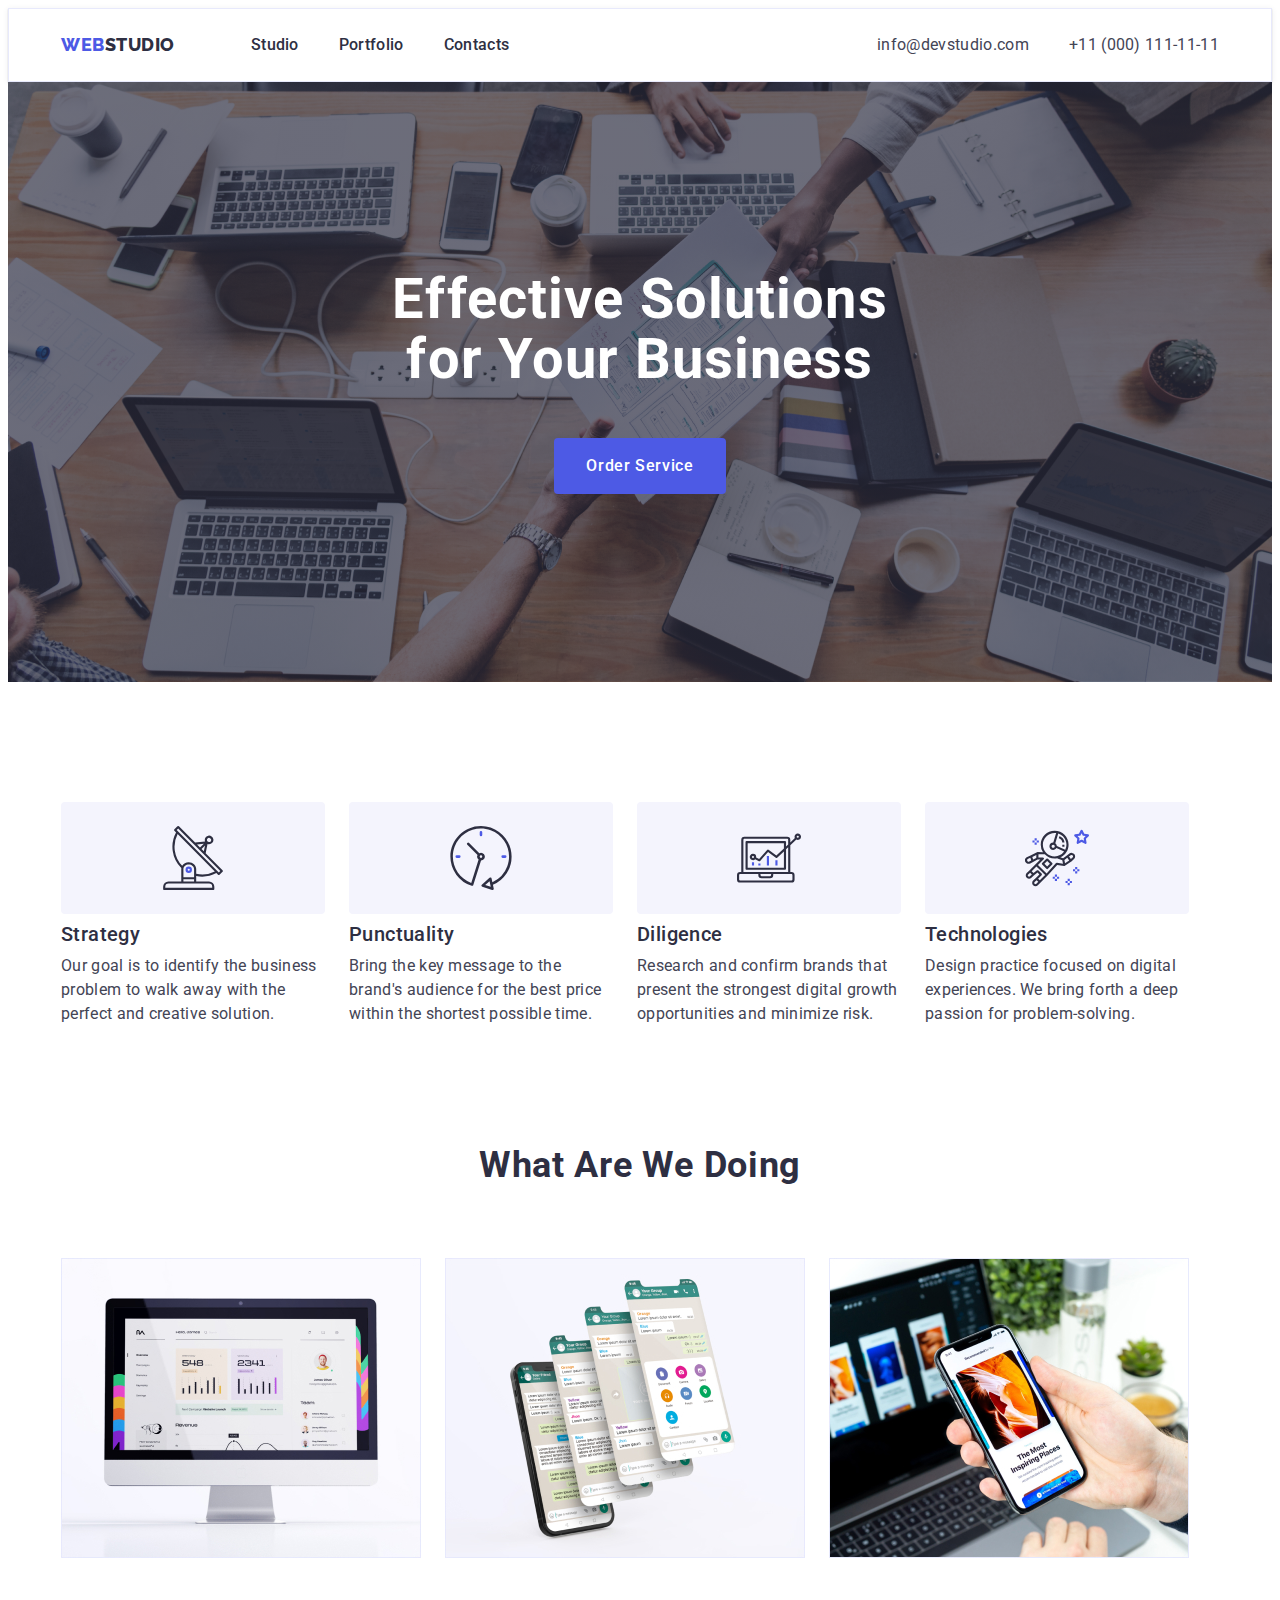
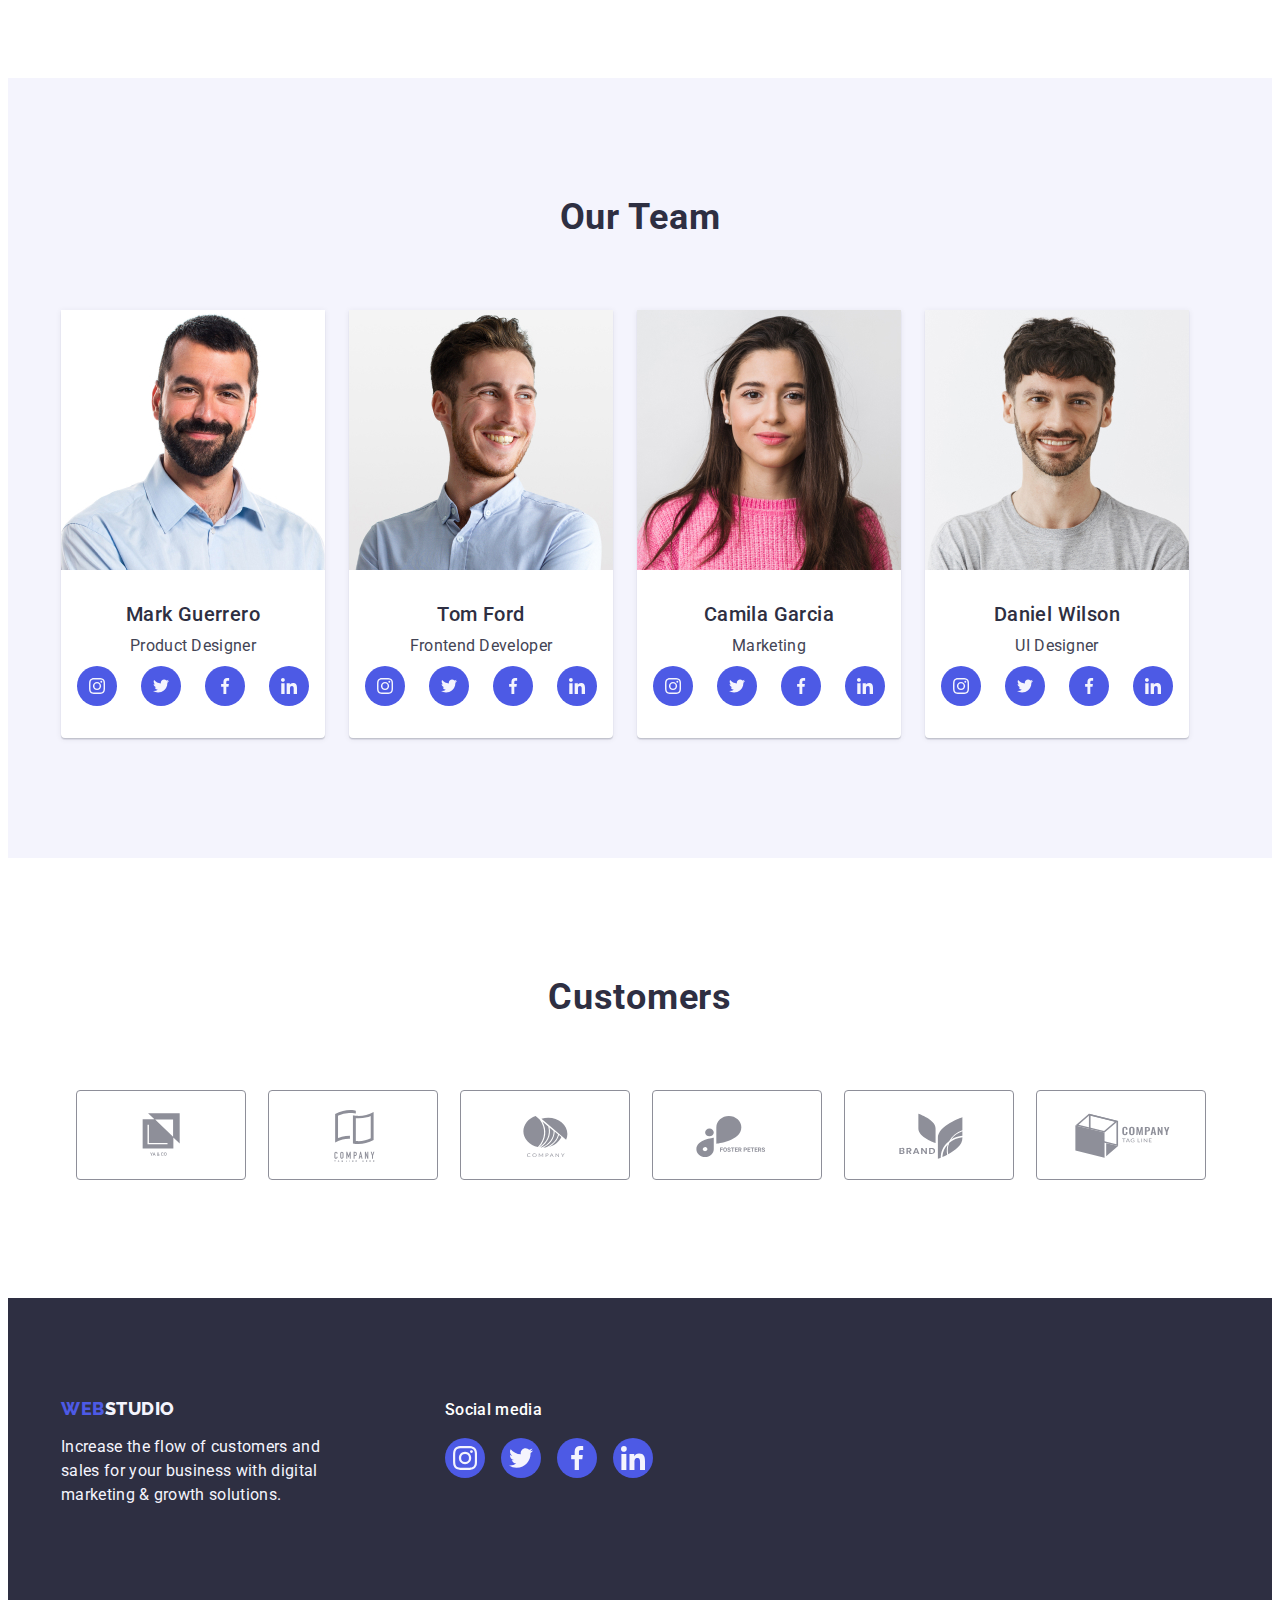
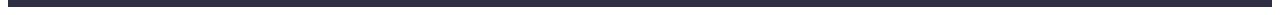
==== index.html @ 9db21332 "Initial commit" ====
<!DOCTYPE html>
<html lang="en">
  <head>
    <meta charset="UTF-8" />
    <meta http-equiv="X-UA-Compatible" content="IE=edge" />
    <meta name="viewport" content="width=device-width, initial-scale=1.0" />
    <title>Document</title>
    <link rel="preconnect" href="https://fonts.googleapis.com" />
    <link rel="preconnect" href="https://fonts.gstatic.com" crossorigin />
    <link
      href="https://fonts.googleapis.com/css2?family=Raleway:wght@800&family=Roboto:wght@400;500;700&display=swap"
      rel="stylesheet"
    />
    <link
      rel="stylesheet"
      href="https://cdnjs.cloudflare.com/ajax/libs/modern-normalize/1.1.0/modern-normalize.min.css"
      integrity="sha512-wpPYUAdjBVSE4KJnH1VR1HeZfpl1ub8YT/NKx4PuQ5NmX2tKuGu6U/JRp5y+Y8XG2tV+wKQpNHVUX03MfMFn9Q=="
      crossorigin="anonymous"
      referrerpolicy="no-referrer"
    />
    <link rel="stylesheet" href="./css/styles.css" />
  </head>
  <body>
    <header class="header">
      <div class="container header-container">
        <nav class="header-nav">
          <a href="./index.html" class="part-logo link"
            >Web <span class="logo">Studio</span>
          </a>
          <ul class="header-list list">
            <li class="header-item">
              <a class="header-link link" href="./index.html">Studio</a>
            </li>
            <li class="header-item">
              <a class="header-link link" href="./portfolio.html">Portfolio</a>
            </li>
            <li class="header-item">
              <a class="header-link link" href="">Contacts</a>
            </li>
          </ul>
        </nav>
        <address class="address">
          <ul class="address-list list">
            <li class="address-item">
              <a href="mailto:info@devstudio.com" class="address-contact link"
                >info@devstudio.com</a
              >
            </li>
            <li class="address-item">
              <a href="tel:+110001111111" class="address-contact link"
                >+11 (000) 111-11-11</a
              >
            </li>
          </ul>
        </address>
      </div>
    </header>
    <main>
      <!-- секція 1 -->
      <section class="hero">
        <div class="container">
          <h1 class="hero-title">Effective Solutions for Your Business</h1>
          <button type="button" class="button">Order Service</button>
        </div>
      </section>
      <!-- секція 2 -->
      <section class="section">
        <div class="container">
          <h2 hidden class="section-title">information</h2>
          <ul class="section-list list">
            <li class="section-item">
              <div class="section-img">
                <svg class="section-img-item" width="64" height="64">
                  <use href="./section-2.svg#icon-antenna"></use>
                </svg>
              </div>
              <h3 class="section-title">Strategy</h3>
              <p class="section-link">
                Our goal is to identify the business problem to walk away with
                the perfect and creative solution.
              </p>
            </li>
            <li class="section-item">
              <div class="section-img">
                <svg class="section-img-item" width="64" height="64">
                  <use href="./section-2.svg#icon-clock"></use>
                </svg>
              </div>
              <h3 class="section-title">Punctuality</h3>
              <p class="section-link">
                Bring the key message to the brand's audience for the best price
                within the shortest possible time.
              </p>
            </li>
            <li class="section-item">
              <div class="section-img">
                <svg class="section-img-item" width="64" height="64">
                  <use href="./section-2.svg#icon-diagram"></use>
                </svg>
              </div>
              <h3 class="section-title">Diligence</h3>
              <p class="section-link">
                Research and confirm brands that present the strongest digital
                growth opportunities and minimize risk.
              </p>
            </li>
            <li class="section-item">
              <div class="section-img">
                <svg class="section-img-item" width="64" height="64">
                  <use href="./section-2.svg#icon-astronaut"></use>
                </svg>
              </div>
              <h3 class="section-title">Technologies</h3>
              <p class="section-link">
                Design practice focused on digital experiences. We bring forth a
                deep passion for problem-solving.
              </p>
            </li>
          </ul>
        </div>
      </section>
      <!-- секція 3 -->
      <section class="content">
        <div class="container">
          <h2 class="content-title">What are we doing</h2>
          <ul class="content-list list">
            <li class="content-item">
              <img
                src="./images/images-1.jpg"
                alt="computer"
                width="360"
                height="300"
              />
            </li>
            <li class="content-item">
              <img
                src="./images/images-2.jpg"
                alt="phone with tabs"
                width="360"
                height="300"
              />
            </li>
            <li class="content-item">
              <img
                src="./images/images-3.jpg"
                alt="phone in hand"
                width="360"
                height="300"
              />
            </li>
          </ul>
        </div>
      </section>
      <!-- секція 4 -->
      <section class="aside">
        <div class="container">
          <h2 class="aside-title">Our Team</h2>
          <ul class="aside-list list">
            <li class="aside-item">
              <img
                src="./images/employee-1.jpg"
                alt="employee"
                width="264"
                height="260"
              />
              <div class="aside-container">
                <h3 class="aside-subtitle">Mark Guerrero</h3>
                <p class="aside-text">Product Designer</p>
                <ul class="aside-soc-list list">
                  <li class="aside-soc-item">
                    <a href="" class="aside-soc-link link">
                      <svg class="aside-soc-icon" width="16" height="16">
                        <use href="./icons.svg#icon-instagram"></use>
                      </svg>
                    </a>
                  </li>
                  <li class="aside-soc-item">
                    <a href="" class="aside-soc-link link">
                      <svg class="aside-soc-icon" width="16" height="16">
                        <use href="./icons.svg#icon-twitter"></use>
                      </svg>
                    </a>
                  </li>
                  <li class="aside-soc-item">
                    <a href="" class="aside-soc-link link">
                      <svg class="aside-soc-icon" width="16" height="16">
                        <use href="./icons.svg#icon-facebook"></use>
                      </svg>
                    </a>
                  </li>
                  <li class="aside-soc-item">
                    <a href="" class="aside-soc-link link">
                      <svg class="aside-soc-icon" width="16" height="16">
                        <use href="./icons.svg#icon-linkedin"></use>
                      </svg>
                    </a>
                  </li>
                </ul>
              </div>
            </li>
            <li class="aside-item">
              <img
                src="./images/employee-2.jpg"
                alt="employee"
                width="264"
                height="260"
              />
              <div class="aside-container">
                <h3 class="aside-subtitle">Tom Ford</h3>
                <p class="aside-text">Frontend Developer</p>
                <ul class="aside-soc-list list">
                  <li class="aside-soc-item">
                    <a href="" class="aside-soc-link link">
                      <svg class="aside-soc-icon" width="16" height="16">
                        <use href="./icons.svg#icon-instagram"></use>
                      </svg>
                    </a>
                  </li>
                  <li class="aside-soc-item">
                    <a href="" class="aside-soc-link link">
                      <svg class="aside-soc-icon" width="16" height="16">
                        <use href="./icons.svg#icon-twitter"></use>
                      </svg>
                    </a>
                  </li>
                  <li class="aside-soc-item">
                    <a href="" class="aside-soc-link link">
                      <svg class="aside-soc-icon" width="16" height="16">
                        <use href="./icons.svg#icon-facebook"></use>
                      </svg>
                    </a>
                  </li>
                  <li class="aside-soc-item">
                    <a href="" class="aside-soc-link link">
                      <svg class="aside-soc-icon" width="16" height="16">
                        <use href="./icons.svg#icon-linkedin"></use>
                      </svg>
                    </a>
                  </li>
                </ul>
              </div>
            </li>
            <li class="aside-item">
              <img
                src="./images/employee-3.jpg"
                alt="employee"
                width="264"
                height="260"
              />
              <div class="aside-container">
                <h3 class="aside-subtitle">Camila Garcia</h3>
                <p class="aside-text">Marketing</p>
                <ul class="aside-soc-list list">
                  <li class="aside-soc-item">
                    <a href="" class="aside-soc-link link">
                      <svg class="aside-soc-icon" width="16" height="16">
                        <use href="./icons.svg#icon-instagram"></use>
                      </svg>
                    </a>
                  </li>
                  <li class="aside-soc-item">
                    <a href="" class="aside-soc-link link">
                      <svg class="aside-soc-icon" width="16" height="16">
                        <use href="./icons.svg#icon-twitter"></use>
                      </svg>
                    </a>
                  </li>
                  <li class="aside-soc-item">
                    <a href="" class="aside-soc-link link">
                      <svg class="aside-soc-icon" width="16" height="16">
                        <use href="./icons.svg#icon-facebook"></use>
                      </svg>
                    </a>
                  </li>
                  <li class="aside-soc-item">
                    <a href="" class="aside-soc-link link">
                      <svg class="aside-soc-icon" width="16" height="16">
                        <use href="./icons.svg#icon-linkedin"></use>
                      </svg>
                    </a>
                  </li>
                </ul>
              </div>
            </li>
            <li class="aside-item">
              <img
                src="./images/employee-4.jpg"
                alt="employee"
                width="264"
                height="260"
              />
              <div class="aside-container">
                <h3 class="aside-subtitle">Daniel Wilson</h3>
                <p class="aside-text">UI Designer</p>
                <ul class="aside-soc-list list">
                  <li class="aside-soc-item">
                    <a href="" class="aside-soc-link link">
                      <svg class="aside-soc-icon" width="16" height="16">
                        <use href="./icons.svg#icon-instagram"></use>
                      </svg>
                    </a>
                  </li>
                  <li class="aside-soc-item">
                    <a href="" class="aside-soc-link link">
                      <svg class="aside-soc-icon" width="16" height="16">
                        <use href="./icons.svg#icon-twitter"></use>
                      </svg>
                    </a>
                  </li>
                  <li class="aside-soc-item">
                    <a href="" class="aside-soc-link link">
                      <svg class="aside-soc-icon" width="16" height="16">
                        <use href="./icons.svg#icon-facebook"></use>
                      </svg>
                    </a>
                  </li>
                  <li class="aside-soc-item">
                    <a href="" class="aside-soc-link link">
                      <svg class="aside-soc-icon" width="16" height="16">
                        <use href="./icons.svg#icon-linkedin"></use>
                      </svg>
                    </a>
                  </li>
                </ul>
              </div>
            </li>
          </ul>
        </div>
      </section>
      <!-- секція 5 -->
      <section class="customers">
        <div class="container">
          <h2 class="customers-title">Customers</h2>
          <ul class="customers-list list">
            <li class="customers-item">
              <a href="" class="customers-link link">
                <svg class="customers-icons" width="104" height="56">
                  <use href="./logo-section-5.svg#icon-Logo-1"></use>
                </svg>
              </a>
            </li>
            <li class="customers-item">
              <a href="" class="customers-link link">
                <svg class="customers-icons" width="104" height="56">
                  <use href="./logo-section-5.svg#icon-Logo-2"></use>
                </svg>
              </a>
            </li>
            <li class="customers-item">
              <a href="" class="customers-link link">
                <svg class="customers-icons" width="104" height="56">
                  <use href="./logo-section-5.svg#icon-Logo-3"></use>
                </svg>
              </a>
            </li>
            <li class="customers-item">
              <a href="" class="customers-link link">
                <svg class="customers-icons" width="104" height="56">
                  <use href="./logo-section-5.svg#icon-Logo-4"></use>
                </svg>
              </a>
            </li>
            <li class="customers-item">
              <a href="" class="customers-link link">
                <svg class="customers-icons" width="104" height="56">
                  <use href="./logo-section-5.svg#icon-Logo-5"></use>
                </svg>
              </a>
            </li>
            <li class="customers-item">
              <a href="" class="customers-link link">
                <svg class="customers-icons" width="104" height="56">
                  <use href="./logo-section-5.svg#icon-Logo-6"></use>
                </svg>
              </a>
            </li>
          </ul>
        </div>
      </section>
    </main>
    <footer class="footer">
      <div class="container footer-content">
        <div class="footer-container">
          <a href="./index.html" class="part-logo link"
            >Web
            <span class="part-logo-white">Studio</span>
          </a>
          <p class="footer-text">
            Increase the flow of customers and sales for your business with
            digital marketing & growth solutions.
          </p>
        </div>
        <div class="footer-section">
          <h3 class="footer-title">Social media</h3>
          <ul class="footer-soc-list list">
            <li class="footer-soc-item">
              <a href="" class="footer-soc-link link">
                <svg class="footer-soc-icon" width="24" height="24">
                  <use href="./icons.svg#icon-instagram"></use>
                </svg>
              </a>
            </li>
            <li class="footer-soc-item">
              <a href="" class="footer-soc-link link">
                <svg class="footer-soc-icon" width="24" height="24">
                  <use href="./icons.svg#icon-twitter"></use>
                </svg>
              </a>
            </li>
            <li class="footer-soc-item">
              <a href="" class="footer-soc-link link">
                <svg class="footer-soc-icon" width="24" height="24">
                  <use href="./icons.svg#icon-facebook"></use>
                </svg>
              </a>
            </li>
            <li class="footer-soc-item">
              <a href="" class="footer-soc-link link">
                <svg class="footer-soc-icon" width="24" height="24">
                  <use href="./icons.svg#icon-linkedin"></use>
                </svg>
              </a>
            </li>
          </ul>
        </div>
      </div>
    </footer>
  </body>
</html>
---- css/styles.css ----
:root{
    --main-blue-color: #4D5AE5 ;
    --main-white-color: #ffffff ;
    --main-white2-color: #F4F4FD;
    --main-gray-color: #2E2F42;
    --main-blue2-color: #404BBF;
    --main-gray2-color: #434455;
}

p,h1,h2,h3,h4,h5{
    margin: 0;
}

ul{
    margin: 0;
    padding-left: 0;
}

body{
font-family:Roboto, sans-serif ;
color:var(--main-gray2-color) ;
background-color:var(--main-white-color)
}

.link {
text-decoration: none;
}

.list{
list-style: none;
}
img{
display: block;
}

.container {
    max-width: 1158px; 
    padding: 0 15px; 
    margin: 0 auto;
    /* outline: 2px solid  red; */
}
/* ********************header**************** */
.header{
    padding-top: 24px;
    padding-bottom: 24px;
    border: 1px solid #E7E9FC;
    box-shadow: 0px 1px 6px rgba(46, 47, 66, 0.08), 0px 1px 1px rgba(46, 47, 66, 0.16), 0px 2px 1px rgba(46, 47, 66, 0.08);
}

.header-nav{
    display: flex;
    margin-right: auto;
}

.header-container{
    display: flex;
}

.part-logo{
font-family: Raleway, sans-serif;
font-weight: 800;
font-size: 18px;
line-height: 1.17;
display: flex;
align-items: center;
letter-spacing: 0.03em;
text-transform: uppercase;
color: var(--main-blue-color);
}

.logo{
font-family: Raleway, sans-serif;
font-weight: 800;
font-size: 18px;
line-height: 1.17;
display: flex;
align-items: center;
letter-spacing: 0.03em;
text-transform: uppercase;
color: var(--main-gray-color);
margin-right: 76px;
}

.header-link{
font-weight: 500;
font-size: 16px;
line-height: 1.5;
letter-spacing: 0.02em;
color: var(--main-gray-color);
}

.header-list{
    display: flex;
    gap: 40px;
}

.address{
font-style: normal;   
}
.address-contact{
font-weight: 400;
font-size: 16px;
line-height: 1.5;
letter-spacing: 0.02em;
color: var(--main-gray2-color);
}

.header-link:hover,
.header-link:focus {
    color: var(--main-blue2-color);
}

.address-contact:hover,
.address-contact:focus {
    color: var(--main-blue2-color);
}
.address-list{
    display: flex;
    gap: 40px;
}
/* ********************hero****************** */
.hero-title{
font-size: 56px;
line-height: 1.07;
text-align: center;
letter-spacing: 0.02em;
color: var(--main-white-color);
margin-bottom: 48px; 
max-width: 496px;
margin-left: auto;
margin-right: auto;
}

.hero{
background: var(--main-gray-color); 
background-image:linear-gradient(rgba(46, 47, 66, 0.7), rgba(46, 47, 66, 0.7)), url(../images/people-office.jpg);
background-repeat: no-repeat;
padding-top: 188px;
padding-bottom: 188px;
max-width: 1440px;
margin: 0 auto;
background-position: center;
background-size: cover;
}

.button{
    min-width: 169px;
    height: 56px;
    display: inline-block;
    border-radius: 4px;
    padding: 16px 32px;
    margin-left: auto;
    margin-right: auto;
font-family: 'Roboto', sans-serif;
font-style: normal;
font-weight: 500;
font-size: 16px;
line-height: 1.5;
display: flex;
align-items: center;
letter-spacing: 0.04em;
background: var(--main-blue-color);
color: var(--main-white-color);
cursor: pointer;
border: none;

}

.button:hover,
.button:focus{
color: var(--main-white-color)
}
.button:hover,
.button:focus {
background: var(--main-blue2-color);
}
/* **********************section**************** */
.section{
    padding-top: 120px;
    padding-bottom: 120px;
}

.section-img{
    background: #F4F4FD;
    border-radius: 4px;
    width: 264px;
    height: 112px;
    display: flex;
    justify-content: center;
    align-items: center;

}

.section-img-item{
    display: flex;
    justify-content: center;
    align-items: center;
}

.section-title{
    margin-top: 8px;
font-weight: 500;
font-size: 20px;
line-height: 1.20;
letter-spacing: 0.02em;
color: var(--main-gray-color);   
margin-bottom: 8px; 
}

.section-link{
font-weight: 400;
font-size: 16px;
line-height: 1.50;
letter-spacing: 0.02em;
color:var(--main-gray2-color)  
}

.section-item{
max-width: 264px;
}

.section-list{
display: flex;
gap: 24px;
}

/* **********************content**************** */
.content{
    padding-bottom: 120px;
}

.content-title{
    font-size: 36px;
line-height: 1.11;
text-align: center;
letter-spacing: 0.02em;
text-transform: capitalize;
color: var(--main-gray-color);
margin-bottom: 72px;
}

.content-list{
    display: flex;
    gap: 24px;
}

/********************** aside ******************/
.aside{
background: var(--main-white2-color); 
padding-top: 120px;
padding-bottom: 120px;
}

.aside-title{
    font-size: 36px;
line-height: 1.11;
text-align: center;
letter-spacing: 0.02em;
text-transform: capitalize;
color: var(--main-gray-color);
margin-bottom: 72px;
}

.aside-list{
    display: flex;
    gap: 24px;
}

.aside-subtitle{
    font-weight: 500;
font-size: 20px;
line-height: 1.20;
text-align: center;
letter-spacing: 0.02em;
color: var(--main-gray-color);
margin-bottom: 8px;
}

.aside-text{
    font-weight: 400;
font-size: 16px;
line-height: 1.5;
text-align: center;
letter-spacing: 0.02em;
color: var(--main-gray2-color);
margin-bottom: 8px;
}

.aside-item{
background: var(--main-white-color);
box-shadow: 0px 1px 6px rgba(46, 47, 66, 0.08), 0px 1px 1px rgba(46, 47, 66, 0.16), 0px 2px 1px rgba(46, 47, 66, 0.08);
border-radius: 0px 0px 4px 4px;
}
.aside-item{
    width: 264px;
}

.aside-container{
padding: 32px 16px;
}

.aside-soc-list {
    display: flex;
    justify-content: center;
    gap: 24px;
}

.aside-soc-item {
    width: 40px;
    height: 40px;
}

.aside-soc-link {
    width: 100%;
    height: 100%;
    border-radius: 50%;
    display: inline-block;
    background: var(--main-blue-color);
    display: flex;
    align-items: center;
    justify-content: center;
}

.aside-soc-icon{
    fill: #F4F4FD;
}

.aside-soc-link:hover,
.aside-soc-link:focus{
background: var(--main-blue2-color);
}

/********************** customers ******************/
.customers {
    padding: 120px 0;
}

.customers-title {
font-size: 36px;
line-height: 1.11;
text-align: center;
letter-spacing: 0.02em;
text-transform: capitalize;
color: var(--main-gray-color);
margin-bottom: 72px;
}

.customers-list {
    display: flex;
    justify-content: center;
        gap: 24px;
}

.customers-item{
    Width: 168px;
    Height: 88px;    
}
.customers-link {
width: 100%;
height: 100%;
    display: flex;
    justify-content: center;
    align-items: center;
    border: 1px solid  #8E8F99;
    fill:#8E8F99;
    border-radius: 4px;
}

.customers-icons{
color: currentColor;
}

.customers-link:hover ,
.customers-link:focus{
    border-color: #404BBF;
    fill: #404BBF;
}

/********************** footer ******************/
.footer{
    background: var(--main-gray-color);
    padding-top: 100px;
    padding-bottom: 100px;
}

.footer-content{
    display: flex;
}
.footer-text{
font-weight: 400;
font-size: 16px;
line-height: 1.5;
letter-spacing: 0.02em;
color: var(--main-white2-color); 
max-width: 264px;   
margin-top: 16px;
}

.part-logo-white{
color: var(--main-white2-color); 
}

.footer-container{
    display: flex;
    display: inline-block;
}

.footer-section {
    display: flex;
    display: inline-block;
    margin-left: 120px;
}

.footer-title {
    margin-bottom: 16px;
    font-style: normal;
        font-weight: 500;
        font-size: 16px;
        line-height: 1.50;
        letter-spacing: 0.02em;
        color: var(--main-white-color);
}

.footer-soc-list {
    display: flex;
    justify-content: center;
    gap: 16px;
}

.footer-soc-item {
    width: 40px;
    height: 40px;
}
.footer-soc-link {
    width: 100%;
    height: 100%;
    border-radius: 50%;
    display: inline-block;
    background: var(--main-blue-color);;
    display: flex;
    align-items: center;
    justify-content: center;
}

.footer-soc-icon {
    fill: #F4F4FD;
}

.footer-soc-link:hover,
.footer-soc-link:focus {
    background: #31D0AA;;
}

.footer-soc-item {}

.footer-soc-link {}


.footer-soc-icon {}
/* +++++++++++++++++++++++++++++++Portfolio+++++++++ */
.btn{
    padding: 12px 24px;
    border-radius: 4px;
    border: 1px solid #E7E9FC;
font-family: 'Roboto', sans-serif ;
    font-style: 400;
    font-weight: 500;
    font-size: 16px;
    line-height: 1.50;
    display: flex;
    align-items: center;
    text-align: center;
    letter-spacing: 0.04em;
    color: var(--main-blue-color);
    background: var(--main-white2-color);
    cursor: pointer
}

.btn:hover,
.btn:focus{
background: var(--main-blue2-color);
color: var(--main-white-color);
border: 1px solid var(--main-blue2-color);
box-shadow: 0px 3px 1px rgba(0, 0, 0, 0.1), 0px 2px 1px rgba(0, 0, 0, 0.08), 0px 2px 2px rgba(0, 0, 0, 0.12);
}

.slider-title{
margin-bottom: 8px;
font-weight: 500;
font-size: 20px;
line-height: 1.20;
letter-spacing: 0.02em;
color: var(--main-gray-color);    
}

.slider-text{
 font-weight: 400;
font-size: 16px;
line-height: 1.50;
letter-spacing: 0.02em;
color: var(--main-gray2-color);
}

.slider-list{
    display: flex;
    flex-wrap: wrap;
    gap: 48px 24px;
}

.portfolio{
    display: flex;
justify-content:center;
gap: 24px;
margin-bottom: 72px;
}

.portfolio-link{
    display: block;
    box-shadow: 0px 1px 6px rgba(46, 47, 66, 0.08), 0px 1px 1px rgba(46, 47, 66, 0.16), 0px 2px 1px rgba(46, 47, 66, 0.08);
}

.main-section-portfolio{
    padding-top: 96px;
    padding-bottom: 120px;
}

.portfolio-container{
padding: 32px 16px;
border: 1px solid #E7E9FC;
border-top: none;
}
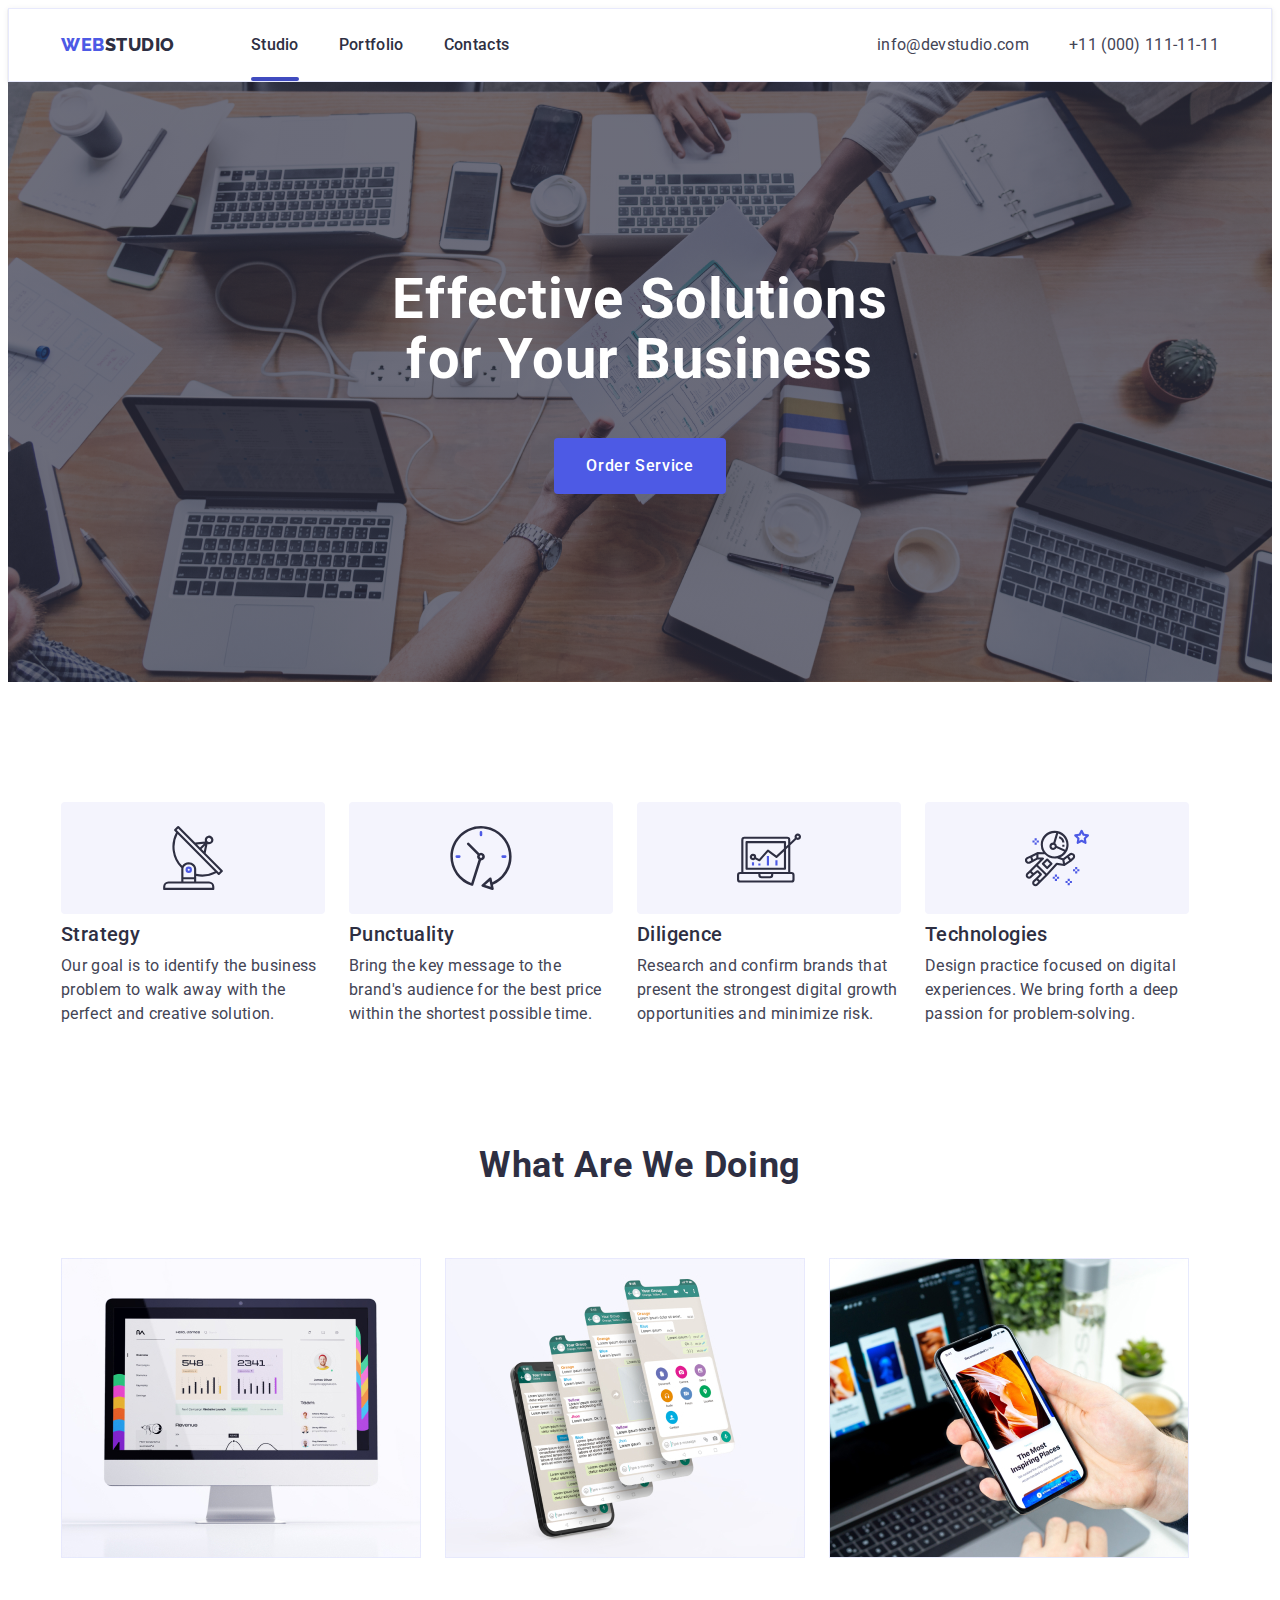
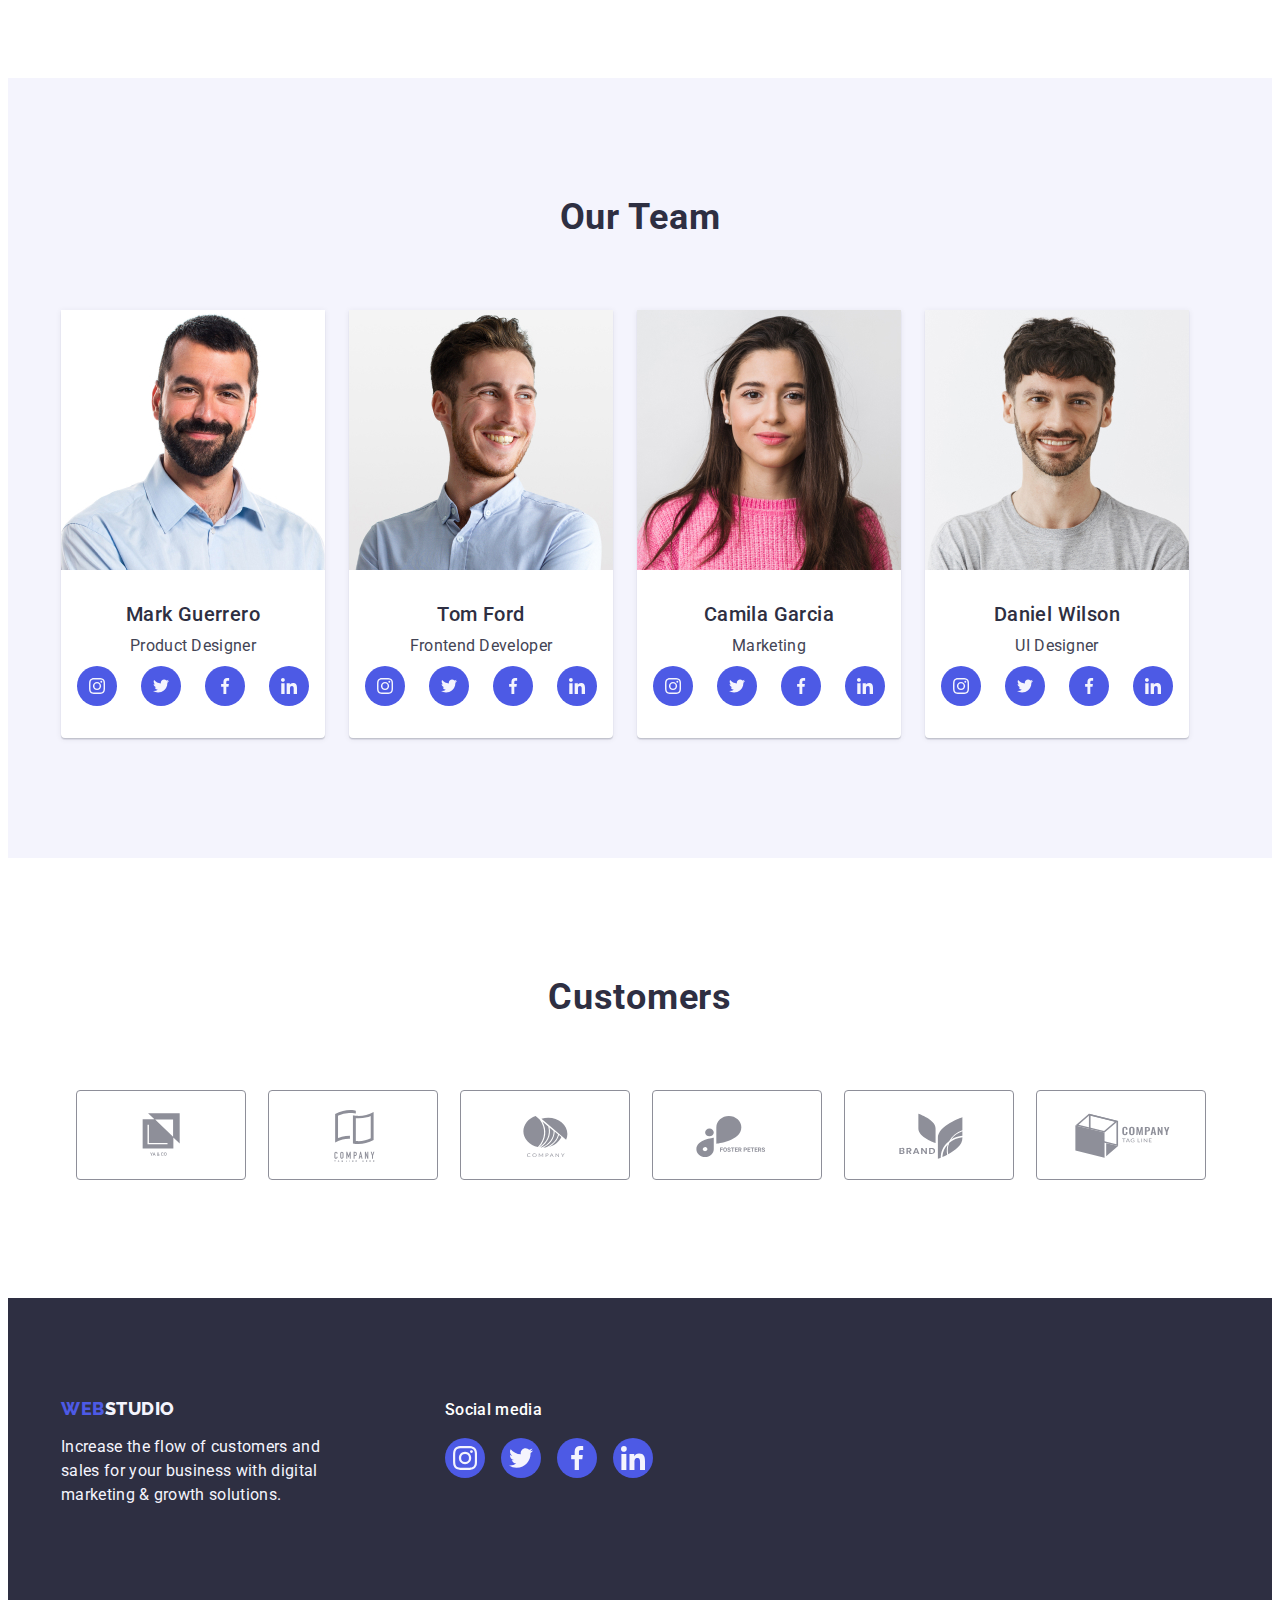
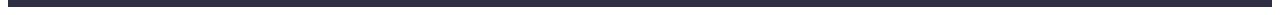
==== commit e6f38454: "adds transitions" ====
--- a/index.html
+++ b/index.html
@@ -29,7 +29,7 @@
           </a>
           <ul class="header-list list">
             <li class="header-item">
-              <a class="header-link link" href="./index.html">Studio</a>
+              <a class="header-link link current" href="./index.html">Studio</a>
             </li>
             <li class="header-item">
               <a class="header-link link" href="./portfolio.html">Portfolio</a>
@@ -60,7 +60,9 @@
       <section class="hero">
         <div class="container">
           <h1 class="hero-title">Effective Solutions for Your Business</h1>
-          <button type="button" class="button">Order Service</button>
+          <button type="button" data-modal-open class="button">
+            Order Service
+          </button>
         </div>
       </section>
       <!-- секція 2 -->
@@ -425,5 +427,15 @@
         </div>
       </div>
     </footer>
+    <div class="backdrop is-hidden" data-modal>
+      <div class="modal">
+        <button type="button" data-modal-close class="modal-icon">
+          <svg class="modal-close-black" width="8" height="8">
+            <use href="./icons.svg#icon-close-black"></use>
+          </svg>
+        </button>
+      </div>
+    </div>
+    <script src="./js/modal.js"></script>
   </body>
 </html>
--- a/css/styles.css
+++ b/css/styles.css
@@ -5,6 +5,7 @@
     --main-gray-color: #2E2F42;
     --main-blue2-color: #404BBF;
     --main-gray2-color: #434455;
+    --main-transform: 250ms cubic-bezier(0.4, 0, 0.2, 1);
 }
 
 p,h1,h2,h3,h4,h5{
@@ -31,6 +32,9 @@
 }
 img{
 display: block;
+}
+.no-scroll{
+    overflow: hidden;
 }
 
 .container {
@@ -87,6 +91,7 @@
 line-height: 1.5;
 letter-spacing: 0.02em;
 color: var(--main-gray-color);
+transition: var(--main-transform);
 }
 
 .header-list{
@@ -103,6 +108,7 @@
 line-height: 1.5;
 letter-spacing: 0.02em;
 color: var(--main-gray2-color);
+transition: var(--main-transform);
 }
 
 .header-link:hover,
@@ -117,6 +123,22 @@
 .address-list{
     display: flex;
     gap: 40px;
+}
+
+.current{
+    position: relative;
+}
+
+.current::after{
+content: ' ';    
+position: absolute;
+left: 0px;
+bottom: -27px;
+width: 100%;
+height: 4px;
+border-radius: 2px;
+background: #404BBF;
+
 }
 /* ********************hero****************** */
 .hero-title{
@@ -163,7 +185,7 @@
 color: var(--main-white-color);
 cursor: pointer;
 border: none;
-
+transition: var(--main-transform);
 }
 
 .button:hover,
@@ -319,6 +341,7 @@
     display: flex;
     align-items: center;
     justify-content: center;
+    transition: var(--main-transform);
 }
 
 .aside-soc-icon{
@@ -364,6 +387,7 @@
     border: 1px solid  #8E8F99;
     fill:#8E8F99;
     border-radius: 4px;
+    transition: var(--main-transform);
 }
 
 .customers-icons{
@@ -440,6 +464,7 @@
     display: flex;
     align-items: center;
     justify-content: center;
+    transition: var(--main-transform);
 }
 
 .footer-soc-icon {
@@ -473,7 +498,8 @@
     letter-spacing: 0.04em;
     color: var(--main-blue-color);
     background: var(--main-white2-color);
-    cursor: pointer
+    cursor: pointer;
+    transition: var(--main-transform);
 }
 
 .btn:hover,
@@ -516,7 +542,36 @@
 
 .portfolio-link{
     display: block;
-    box-shadow: 0px 1px 6px rgba(46, 47, 66, 0.08), 0px 1px 1px rgba(46, 47, 66, 0.16), 0px 2px 1px rgba(46, 47, 66, 0.08);
+    transition: var(--main-transform);
+}
+
+.portfolio-link:hover,
+.portfolio-link:focus{
+box-shadow: 0px 1px 6px rgba(46, 47, 66, 0.08), 0px 1px 1px rgba(46, 47, 66, 0.16), 0px 2px 1px rgba(46, 47, 66, 0.08);
+}
+
+.portfolio-link:hover .slider-cover-text{
+transform: translate(0);
+}
+
+.slider-cover-wrap{
+position: relative;
+overflow: hidden;
+}
+
+.slider-cover-text {
+    position: absolute;
+    top: 0;
+    font-weight: 400;
+font-size: 16px;
+line-height: 1.50;
+letter-spacing: 0.02em;
+color: #F4F4FD;
+background: #4D5AE5;
+padding: 40px 32px;
+height: 100%;
+transform: translateY(100%);
+transition: var(--main-transform);
 }
 
 .main-section-portfolio{
@@ -528,4 +583,47 @@
 padding: 32px 16px;
 border: 1px solid #E7E9FC;
 border-top: none;
+}
+
+.backdrop{
+    position: fixed;
+    top: 0;
+    width: 100%;
+    height: 100%;
+    background-color: rgba(46, 47, 66, 0.4);
+    transition: var(--main-transform);
+}
+
+.modal{
+position: absolute;
+width: 408px;
+min-height: 576px;
+background: #FCFCFC;
+box-shadow: 0px 1px 1px rgba(0, 0, 0, 0.14), 0px 1px 3px rgba(0, 0, 0, 0.12), 0px 2px 1px rgba(0, 0, 0, 0.2);
+border-radius: 4px;
+top: 50%;
+left: 50%;
+transform: translate(-50%, -50%) scale(1);
+transition: var(--main-transform);
+padding: 20px;
+}
+
+.backdrop.is-hidden .modal{
+    transform: translate(-50%, -50%) scale(0);
+}
+
+.modal-icon{
+    width: 24px;
+    height: 24px;
+background: #E7E9FC;
+border: 1px solid rgba(0, 0, 0, 0.1);
+border-radius: 50%;
+display: block;
+margin-left: auto;
+}
+
+.is-hidden{
+    opacity: 0;
+    visibility: hidden;
+    pointer-events: none;
 }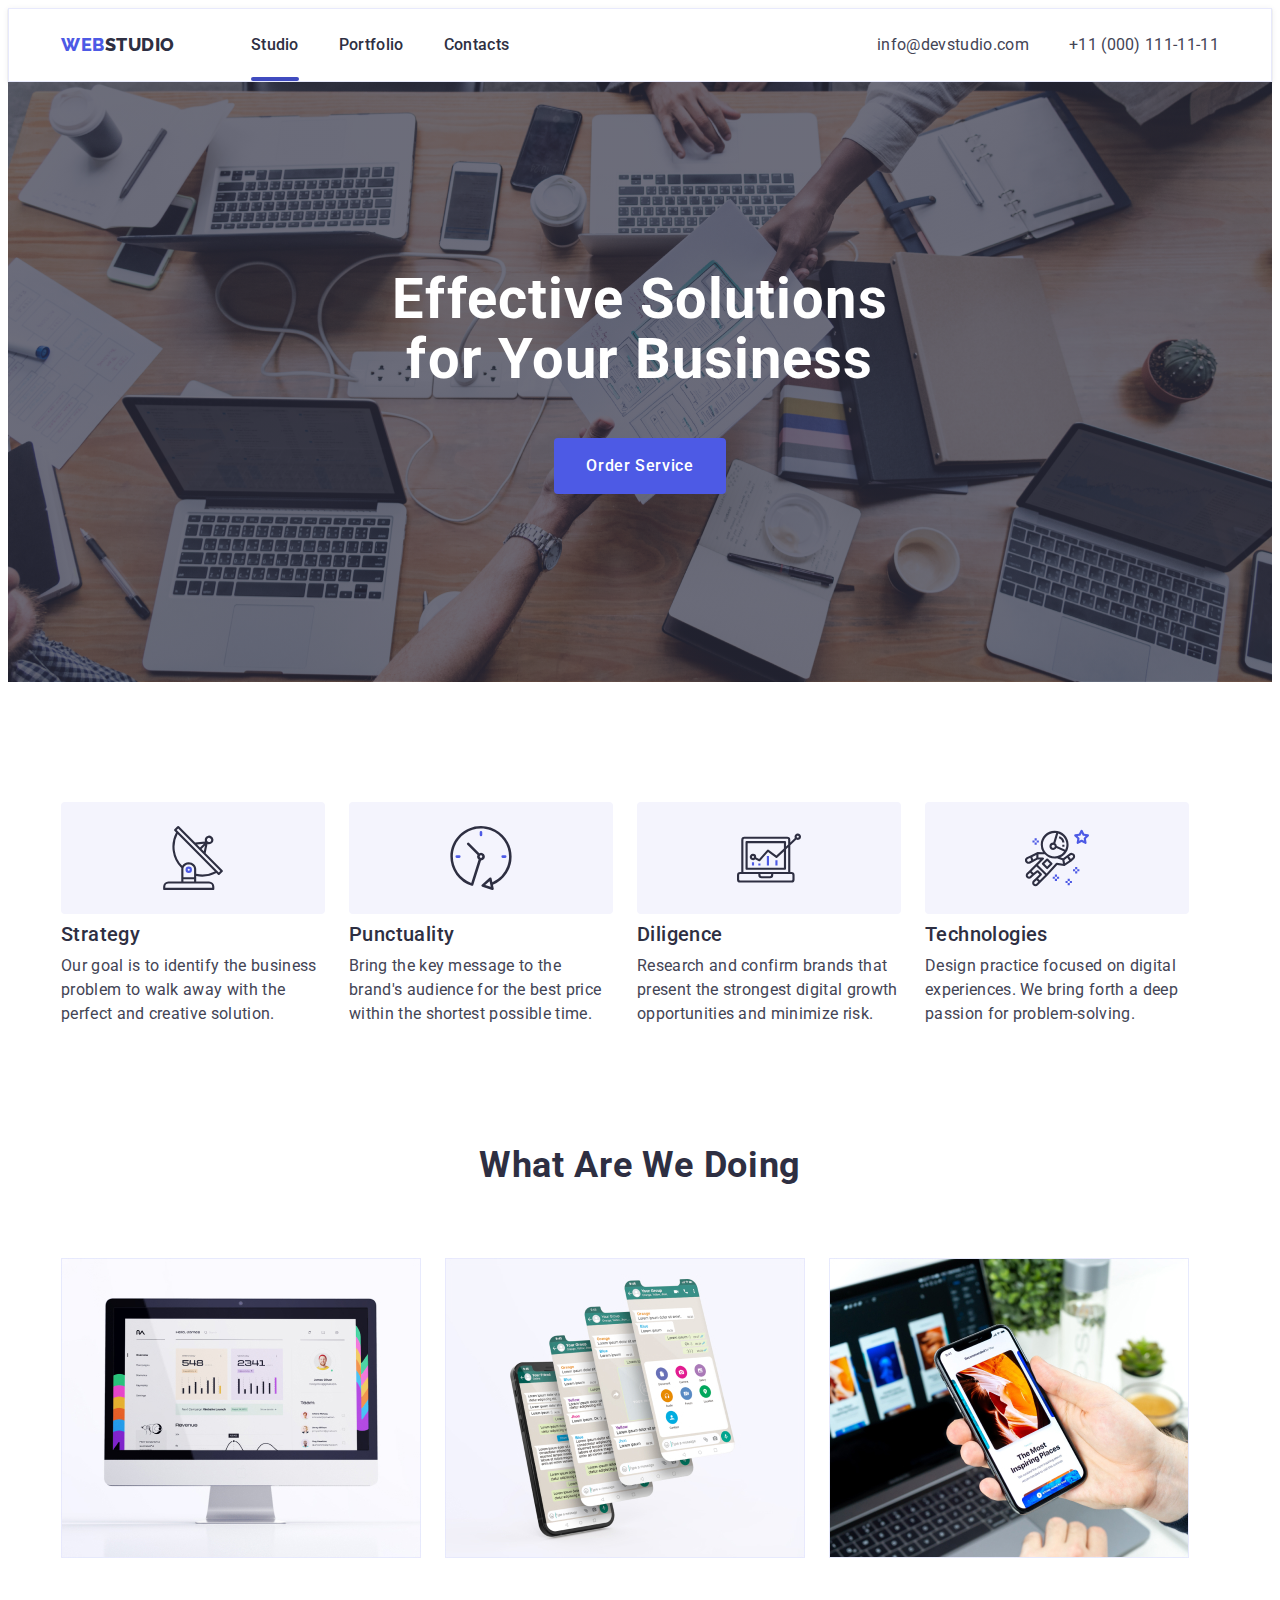
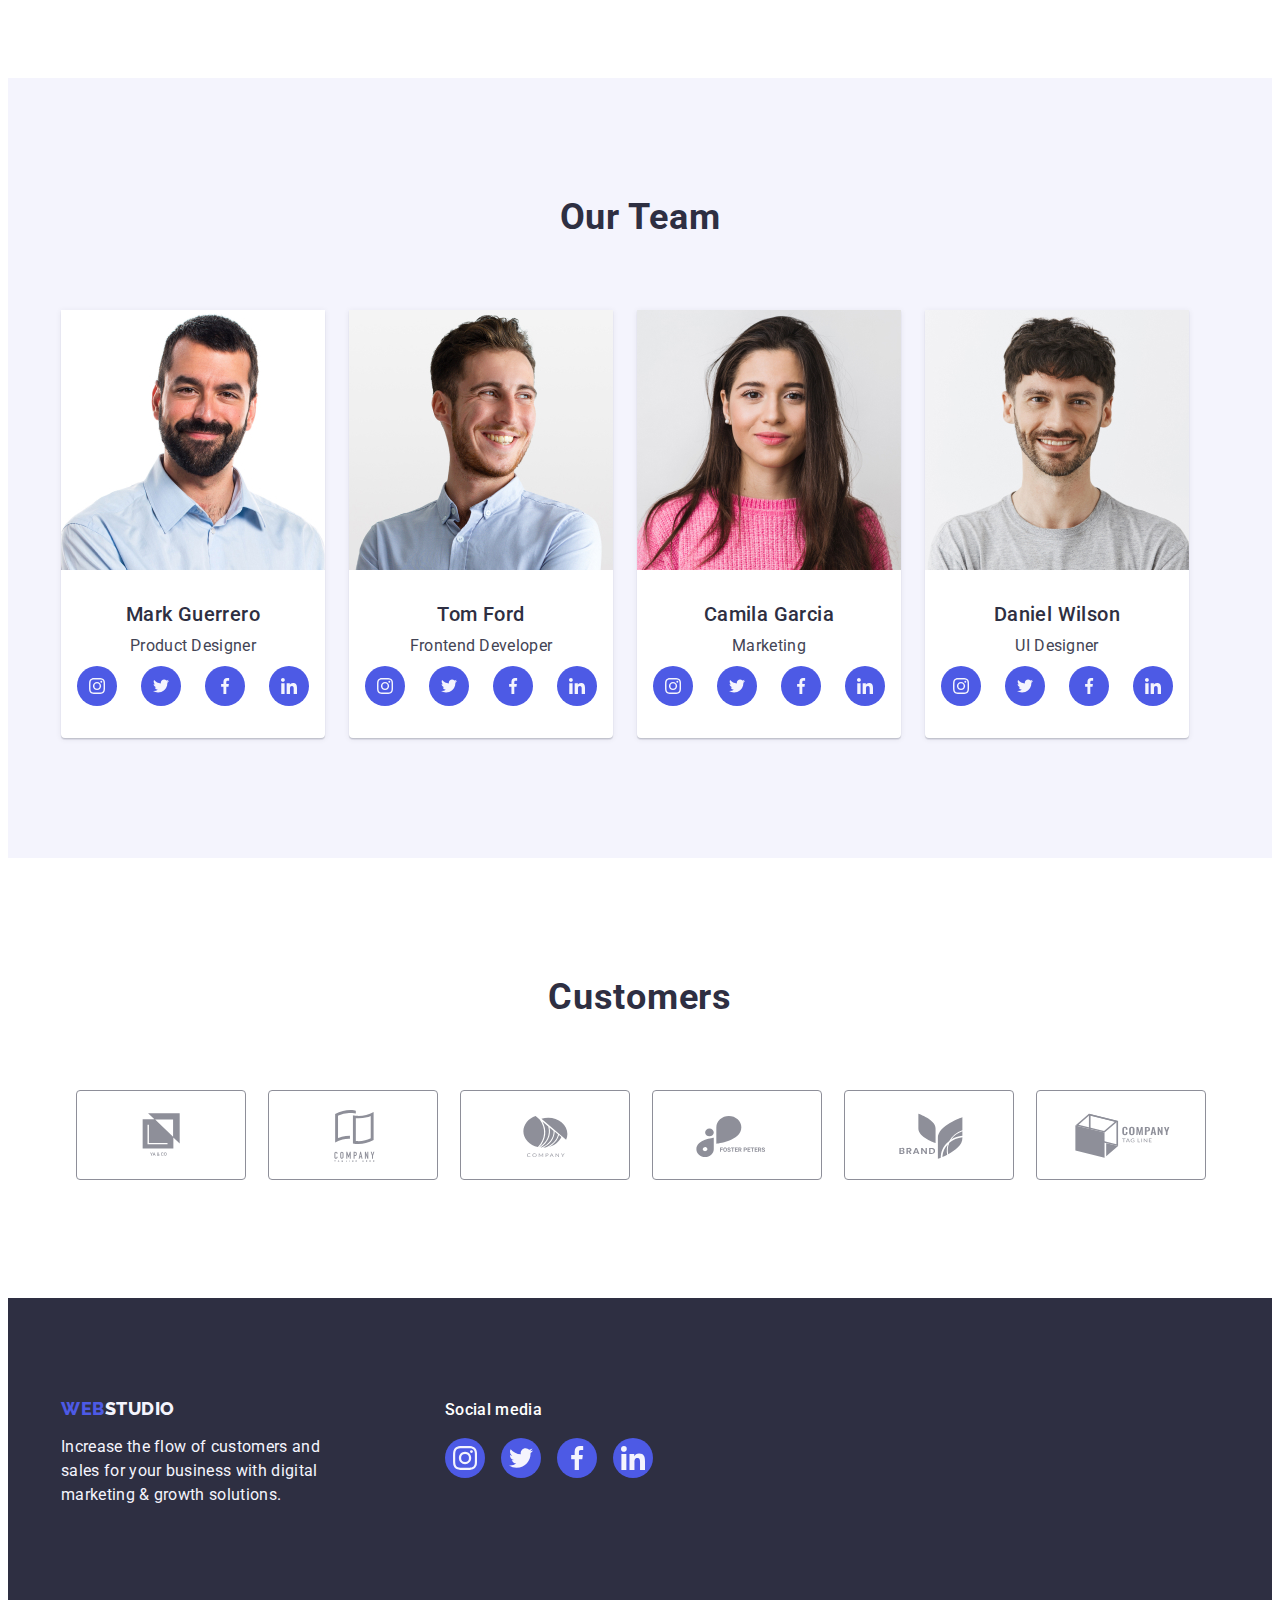
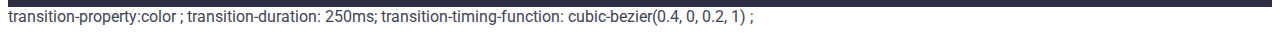
==== commit e8a9c7ba: "transition changes" ====
--- a/index.html
+++ b/index.html
@@ -439,3 +439,6 @@
     <script src="./js/modal.js"></script>
   </body>
 </html>
+
+transition-property:color ; transition-duration: 250ms;
+transition-timing-function: cubic-bezier(0.4, 0, 0.2, 1) ;
--- a/css/styles.css
+++ b/css/styles.css
@@ -5,7 +5,6 @@
     --main-gray-color: #2E2F42;
     --main-blue2-color: #404BBF;
     --main-gray2-color: #434455;
-    --main-transform: 250ms cubic-bezier(0.4, 0, 0.2, 1);
 }
 
 p,h1,h2,h3,h4,h5{
@@ -91,7 +90,9 @@
 line-height: 1.5;
 letter-spacing: 0.02em;
 color: var(--main-gray-color);
-transition: var(--main-transform);
+transition-property: color: var(--main-blue2-color);
+transition-duration: 250ms;
+transition-timing-function: cubic-bezier(0.4, 0, 0.2, 1);
 }
 
 .header-list{
@@ -108,7 +109,9 @@
 line-height: 1.5;
 letter-spacing: 0.02em;
 color: var(--main-gray2-color);
-transition: var(--main-transform);
+transition-property:color ;
+transition-duration: 250ms;
+transition-timing-function: cubic-bezier(0.4, 0, 0.2, 1) ;
 }
 
 .header-link:hover,
@@ -185,7 +188,9 @@
 color: var(--main-white-color);
 cursor: pointer;
 border: none;
-transition: var(--main-transform);
+transition-property: color, background ;
+transition-duration: 250ms;
+transition-timing-function: cubic-bezier(0.4, 0, 0.2, 1);
 }
 
 .button:hover,
@@ -341,7 +346,9 @@
     display: flex;
     align-items: center;
     justify-content: center;
-    transition: var(--main-transform);
+    transition-property: background ; 
+    transition-duration: 250ms;
+transition-timing-function: cubic-bezier(0.4, 0, 0.2, 1) ;
 }
 
 .aside-soc-icon{
@@ -387,7 +394,9 @@
     border: 1px solid  #8E8F99;
     fill:#8E8F99;
     border-radius: 4px;
-    transition: var(--main-transform);
+    transition-property: border fill; 
+transition-duration: 250ms;
+transition-timing-function: cubic-bezier(0.4, 0, 0.2, 1) ;
 }
 
 .customers-icons{
@@ -464,7 +473,9 @@
     display: flex;
     align-items: center;
     justify-content: center;
-    transition: var(--main-transform);
+transition-property:background ; 
+transition-duration: 250ms;
+transition-timing-function: cubic-bezier(0.4, 0, 0.2, 1) ;
 }
 
 .footer-soc-icon {
@@ -499,7 +510,10 @@
     color: var(--main-blue-color);
     background: var(--main-white2-color);
     cursor: pointer;
-    transition: var(--main-transform);
+transition-property:color border box-shadow background ; 
+transition-duration: 250ms;
+transition-timing-function: cubic-bezier(0.4, 0, 0.2, 1) ;
+
 }
 
 .btn:hover,
@@ -571,7 +585,9 @@
 padding: 40px 32px;
 height: 100%;
 transform: translateY(100%);
-transition: var(--main-transform);
+transition-property: ;
+transition-duration: 250ms;
+transition-timing-function: cubic-bezier(0.4, 0, 0.2, 1);
 }
 
 .main-section-portfolio{
@@ -620,6 +636,13 @@
 border-radius: 50%;
 display: block;
 margin-left: auto;
+fill: #2E2F42;
+}
+
+.modal-icon:hover,
+.modal-icon:focus{
+    background: #404BBF;
+    fill: #ffffff;
 }
 
 .is-hidden{
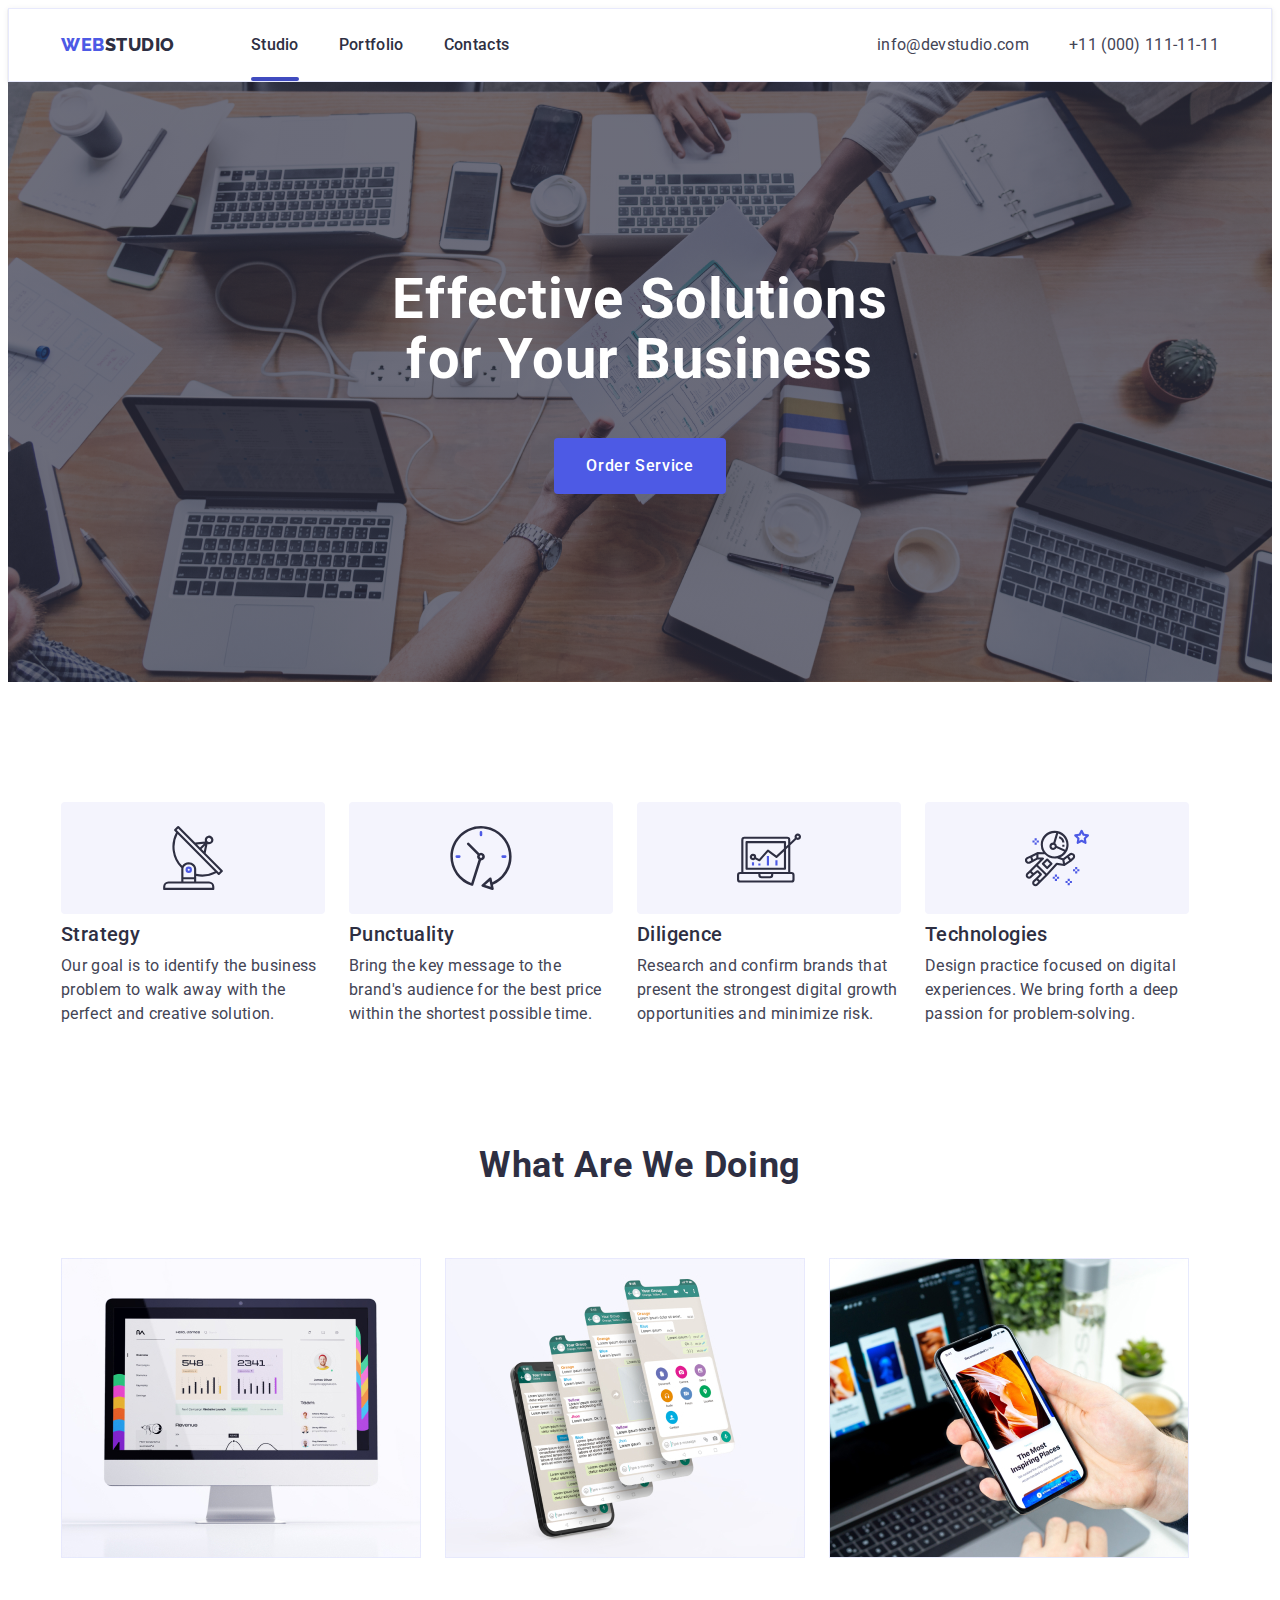
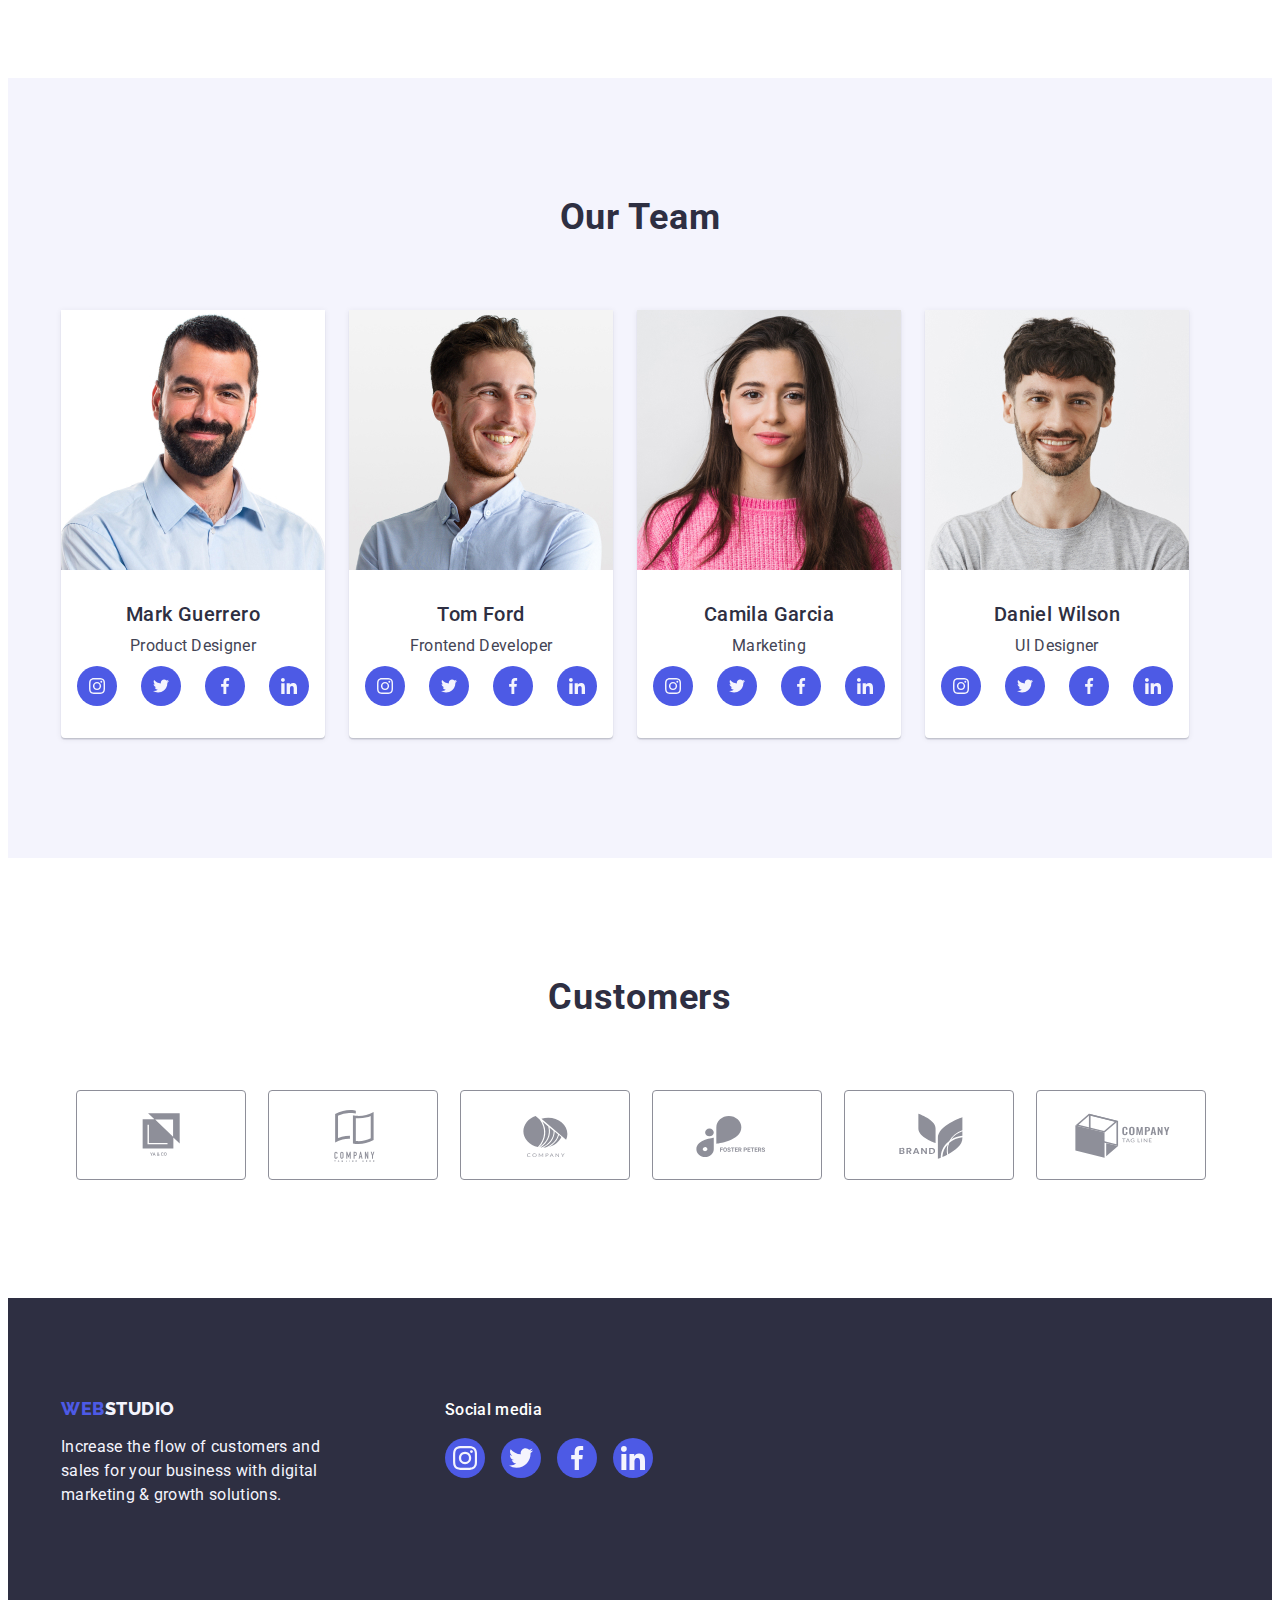
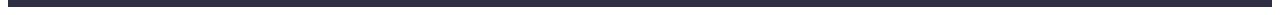
==== commit 7590777d: "editing transitions" ====
--- a/index.html
+++ b/index.html
@@ -439,6 +439,3 @@
     <script src="./js/modal.js"></script>
   </body>
 </html>
-
-transition-property:color ; transition-duration: 250ms;
-transition-timing-function: cubic-bezier(0.4, 0, 0.2, 1) ;
--- a/css/styles.css
+++ b/css/styles.css
@@ -394,7 +394,7 @@
     border: 1px solid  #8E8F99;
     fill:#8E8F99;
     border-radius: 4px;
-    transition-property: border fill; 
+    transition-property: border, fill; 
 transition-duration: 250ms;
 transition-timing-function: cubic-bezier(0.4, 0, 0.2, 1) ;
 }
@@ -510,7 +510,7 @@
     color: var(--main-blue-color);
     background: var(--main-white2-color);
     cursor: pointer;
-transition-property:color border box-shadow background ; 
+transition-property:color, border, box-shadow, background ; 
 transition-duration: 250ms;
 transition-timing-function: cubic-bezier(0.4, 0, 0.2, 1) ;
 
@@ -585,7 +585,7 @@
 padding: 40px 32px;
 height: 100%;
 transform: translateY(100%);
-transition-property: ;
+transition-property: transform ;
 transition-duration: 250ms;
 transition-timing-function: cubic-bezier(0.4, 0, 0.2, 1);
 }
@@ -607,7 +607,7 @@
     width: 100%;
     height: 100%;
     background-color: rgba(46, 47, 66, 0.4);
-    transition: var(--main-transform);
+    transition: opaciti 250ms linear , visibility 250ms linear ;
 }
 
 .modal{
@@ -619,13 +619,13 @@
 border-radius: 4px;
 top: 50%;
 left: 50%;
-transform: translate(-50%, -50%) scale(1);
-transition: var(--main-transform);
+transform: translate(-50%, -50%) scaleY(1);
+transition: transform 250ms cubic-bezier(0.4, 0, 0.2, 1) ;
 padding: 20px;
 }
 
 .backdrop.is-hidden .modal{
-    transform: translate(-50%, -50%) scale(0);
+    transform: translate(-50%, -50%) scaleY(0);
 }
 
 .modal-icon{
